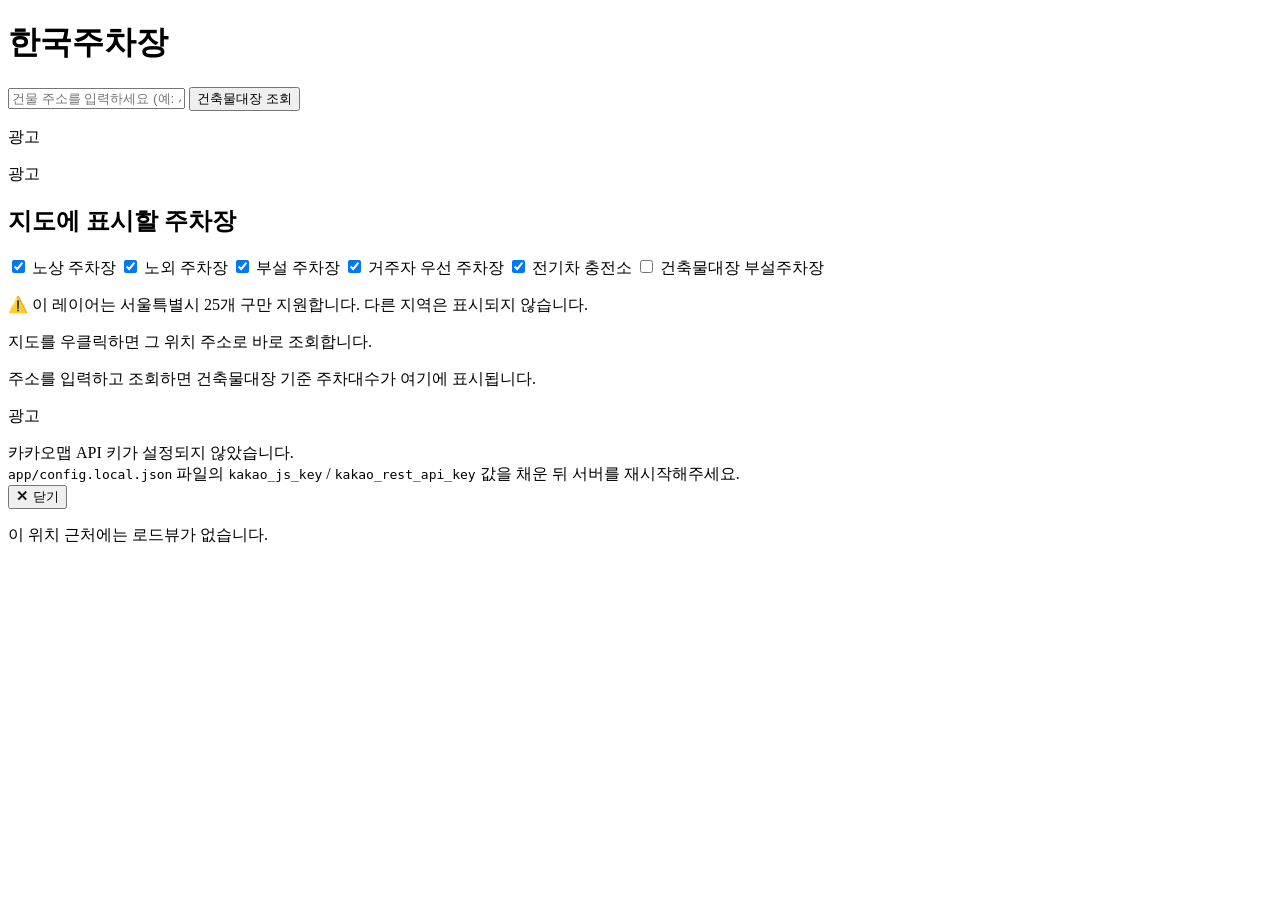
==== krpak.html @ 210fb6d2 "Rename krpart.html to krpak.html" ====
<!doctype html>
<html lang="ko">
<head>
  <meta charset="UTF-8" />
  <meta name="viewport" content="width=device-width, initial-scale=1" />
  <title>한국주차장</title>
  <link rel="stylesheet" href="/한국주차장.css" />
</head>
<body>
  <div id="app">
    <header id="topbar">
      <h1>한국주차장</h1>
      <form id="search-form">
        <input
          id="address-input"
          type="text"
          placeholder="건물 주소를 입력하세요 (예: 서울특별시 서대문구 북가좌동 306-18)"
          autocomplete="off"
        />
        <button type="submit">건축물대장 조회</button>
      </form>
    </header>

    <div class="ad-slot ad-slot-top-banner" data-ad-key="top_banner">
      <p class="ad-label">광고</p>
      <div class="ad-container"></div>
    </div>

    <div id="layout">
      <aside id="sidebar">
        <div class="ad-slot ad-slot-sidebar" data-ad-key="sidebar_top">
          <p class="ad-label">광고</p>
          <div class="ad-container"></div>
        </div>

        <section id="layer-toggles">
          <h2>지도에 표시할 주차장</h2>
          <label class="layer-item" data-layer="노상">
            <input type="checkbox" value="노상" checked />
            <span class="dot dot-onstreet"></span>노상 주차장
          </label>
          <label class="layer-item" data-layer="노외">
            <input type="checkbox" value="노외" checked />
            <span class="dot dot-offstreet"></span>노외 주차장
          </label>
          <label class="layer-item" data-layer="부설">
            <input type="checkbox" value="부설" checked />
            <span class="dot dot-attached"></span>부설 주차장
          </label>
          <label class="layer-item" data-layer="거주자우선">
            <input type="checkbox" value="거주자우선" checked />
            <span class="dot dot-resident"></span>거주자 우선 주차장
          </label>
          <label class="layer-item" data-layer="전기차충전소">
            <input type="checkbox" value="전기차충전소" checked />
            <span class="dot dot-ev"></span>전기차 충전소
          </label>
          <label class="layer-item" data-layer="건축물주차장">
            <input type="checkbox" value="건축물주차장" />
            <span class="dot dot-building"></span>건축물대장 부설주차장
          </label>
          <p class="hint layer-note">⚠️ 이 레이어는 서울특별시 25개 구만 지원합니다. 다른 지역은 표시되지 않습니다.</p>
          <p class="hint">지도를 우클릭하면 그 위치 주소로 바로 조회합니다.</p>
          <p id="viewport-note" class="hint"></p>
        </section>

        <section id="result-panel" class="empty">
          <p class="hint">주소를 입력하고 조회하면 건축물대장 기준 주차대수가 여기에 표시됩니다.</p>
        </section>

        <div class="ad-slot ad-slot-sidebar" data-ad-key="sidebar_bottom">
          <p class="ad-label">광고</p>
          <div class="ad-container"></div>
        </div>
      </aside>

      <main id="map-wrap">
        <div id="map"></div>
        <div id="kakao-key-banner" class="hidden">
          카카오맵 API 키가 설정되지 않았습니다.<br />
          <code>app/config.local.json</code> 파일의 <code>kakao_js_key</code> /
          <code>kakao_rest_api_key</code> 값을 채운 뒤 서버를 재시작해주세요.
        </div>
      </main>
    </div>
  </div>

  <div id="roadview-modal" class="hidden">
    <div id="roadview-modal-inner">
      <button id="roadview-close" type="button">✕ 닫기</button>
      <div id="roadview-container"></div>
      <p id="roadview-empty" class="hidden">이 위치 근처에는 로드뷰가 없습니다.</p>
    </div>
  </div>

  <script src="/한국주차장.js"></script>
</body>
</html>
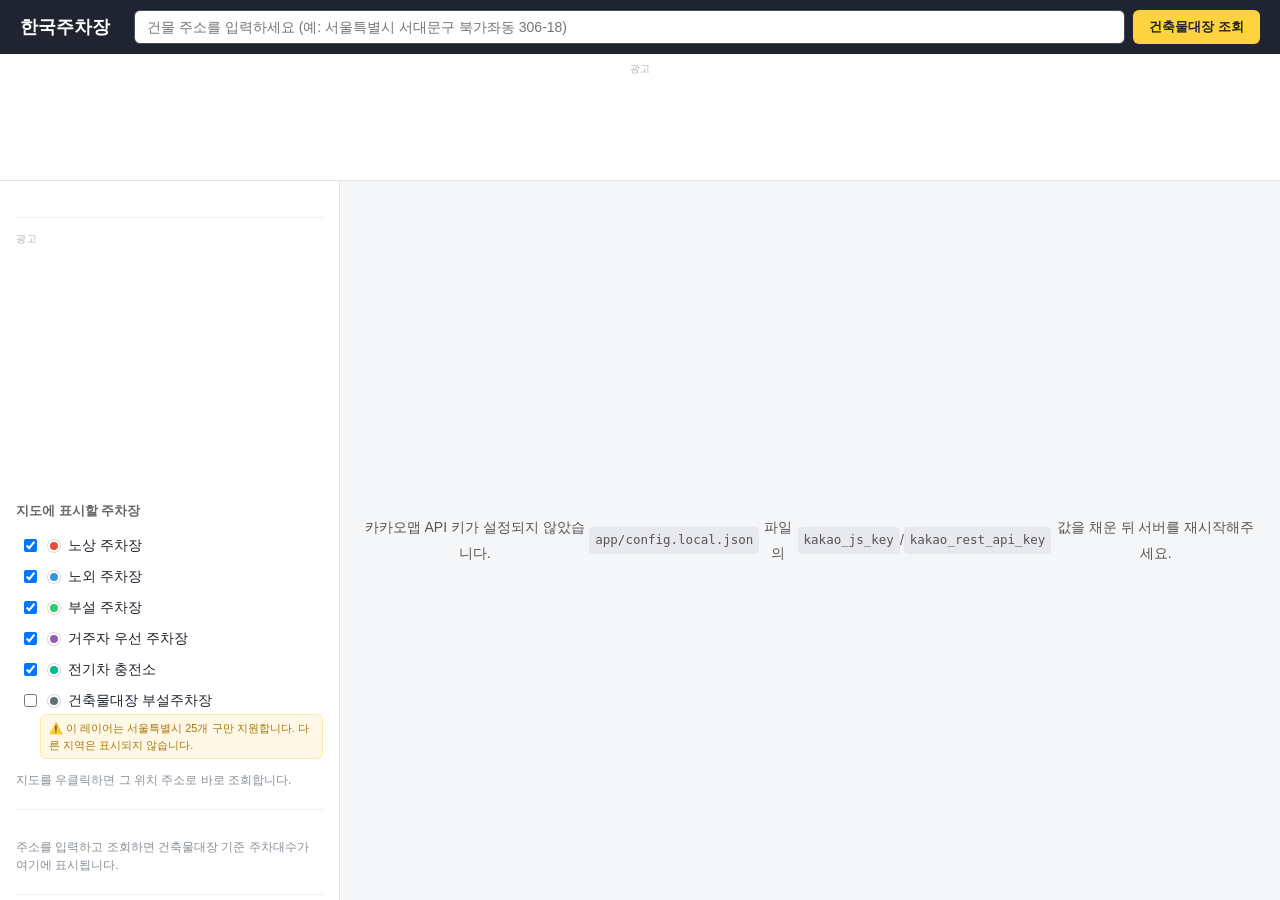
==== commit 83840ef7: "Add files via upload" ====
--- a/krpak.html
+++ b/krpak.html
@@ -4,7 +4,7 @@
   <meta charset="UTF-8" />
   <meta name="viewport" content="width=device-width, initial-scale=1" />
   <title>한국주차장</title>
-  <link rel="stylesheet" href="/한국주차장.css" />
+  <link rel="stylesheet" href="/krpak.css" />
 </head>
 <body>
   <div id="app">
@@ -93,6 +93,6 @@
     </div>
   </div>
 
-  <script src="/한국주차장.js"></script>
+  <script src="/krpak.js"></script>
 </body>
 </html>
--- a/krpak.css
+++ b/krpak.css
@@ -0,0 +1,494 @@
+* {
+  box-sizing: border-box;
+}
+
+html, body {
+  margin: 0;
+  height: 100%;
+  font-family: -apple-system, BlinkMacSystemFont, "Apple SD Gothic Neo", "Malgun Gothic", sans-serif;
+  color: #1f2430;
+  background: #f5f6f8;
+}
+
+#app {
+  display: flex;
+  flex-direction: column;
+  height: 100vh;
+}
+
+#topbar {
+  display: flex;
+  align-items: center;
+  gap: 24px;
+  padding: 10px 20px;
+  background: #1f2430;
+  color: #fff;
+  flex-wrap: wrap;
+}
+
+#topbar h1 {
+  font-size: 18px;
+  margin: 0;
+  white-space: nowrap;
+}
+
+#search-form {
+  display: flex;
+  gap: 8px;
+  flex: 1;
+  min-width: 280px;
+}
+
+#address-input {
+  flex: 1;
+  padding: 8px 12px;
+  border-radius: 6px;
+  border: 1px solid #444a5a;
+  font-size: 14px;
+}
+
+#search-form button {
+  padding: 8px 16px;
+  border: none;
+  border-radius: 6px;
+  background: #ffd23f;
+  color: #1f2430;
+  font-weight: 600;
+  cursor: pointer;
+  white-space: nowrap;
+}
+
+#search-form button:hover {
+  background: #ffdb63;
+}
+
+#search-form button:disabled {
+  background: #9a9a9a;
+  cursor: default;
+}
+
+#layout {
+  flex: 1;
+  display: flex;
+  min-height: 0;
+}
+
+#sidebar {
+  width: 340px;
+  min-width: 340px;
+  background: #fff;
+  border-right: 1px solid #e2e4ea;
+  overflow-y: auto;
+  padding: 16px;
+}
+
+#layer-toggles h2 {
+  font-size: 13px;
+  color: #666;
+  margin: 0 0 10px;
+  font-weight: 600;
+}
+
+.layer-item {
+  display: flex;
+  align-items: center;
+  gap: 8px;
+  padding: 6px 4px;
+  font-size: 14px;
+  cursor: pointer;
+}
+
+.dot {
+  width: 12px;
+  height: 12px;
+  border-radius: 50%;
+  display: inline-block;
+  border: 2px solid #fff;
+  box-shadow: 0 0 0 1px rgba(0, 0, 0, 0.15);
+}
+
+.dot-onstreet { background: #e74c3c; }
+.dot-offstreet { background: #3498db; }
+.dot-attached { background: #2ecc71; }
+.dot-resident { background: #9b59b6; }
+.dot-ev { background: #00b894; }
+.dot-building { background: #636e72; }
+
+.hint {
+  font-size: 12px;
+  color: #8a8f9c;
+  line-height: 1.5;
+}
+
+.layer-note {
+  margin: -2px 0 6px 24px;
+  color: #a8760a;
+  background: #fff8e6;
+  border: 1px solid #ffe8a3;
+  border-radius: 6px;
+  padding: 5px 8px;
+  font-size: 11px;
+}
+
+#result-panel {
+  margin-top: 20px;
+  padding-top: 16px;
+  border-top: 1px solid #eee;
+}
+
+#result-panel.empty {
+  color: #8a8f9c;
+}
+
+.ad-slot-sidebar {
+  margin-top: 20px;
+  padding-top: 14px;
+  border-top: 1px solid #eee;
+}
+
+.ad-label {
+  font-size: 10px;
+  color: #b0b4bd;
+  letter-spacing: 0.05em;
+  margin: 0 0 6px;
+  text-transform: uppercase;
+}
+
+.ad-container {
+  height: 250px;
+  overflow: hidden;
+  border-radius: 6px;
+}
+
+.ad-slot-top-banner {
+  padding: 8px 20px;
+  background: #fff;
+  border-bottom: 1px solid #e2e4ea;
+}
+
+.ad-slot-top-banner .ad-label {
+  text-align: center;
+}
+
+.ad-slot-top-banner .ad-container {
+  height: 90px;
+}
+
+.mock-ad {
+  width: 100%;
+  height: 100%;
+  display: flex;
+}
+
+.mock-ad-image img {
+  display: block;
+  width: 100%;
+  height: 100%;
+  object-fit: cover;
+}
+
+.result-title {
+  font-size: 13px;
+  color: #666;
+  margin: 0 0 4px;
+}
+
+.result-region {
+  font-size: 14px;
+  font-weight: 600;
+  margin: 0 0 12px;
+}
+
+.result-total {
+  background: #fff8e6;
+  border: 1px solid #ffe8a3;
+  border-radius: 10px;
+  padding: 14px;
+  text-align: center;
+  margin-bottom: 14px;
+}
+
+.result-total .num {
+  font-size: 32px;
+  font-weight: 800;
+  color: #b8860b;
+  line-height: 1.2;
+}
+
+.result-total .label {
+  font-size: 12px;
+  color: #8a7440;
+  margin-top: 2px;
+}
+
+.result-method {
+  font-size: 11px;
+  color: #a08a4a;
+  margin-top: 6px;
+}
+
+.action-row {
+  display: flex;
+  flex-wrap: wrap;
+  gap: 6px;
+  margin-top: 6px;
+}
+
+.route-link {
+  display: inline-block;
+  padding: 4px 10px;
+  border-radius: 6px;
+  background: #391b1b;
+  color: #fff;
+  text-decoration: none;
+  font-size: 11.5px;
+  font-weight: 600;
+  white-space: nowrap;
+  flex-shrink: 0;
+}
+
+.route-link:hover {
+  background: #191919;
+}
+
+.dest-route {
+  margin-bottom: 14px;
+  display: flex;
+  flex-wrap: wrap;
+  justify-content: center;
+  gap: 8px;
+}
+
+.dest-route .route-link {
+  background: #fee500;
+  color: #191919;
+  padding: 8px 14px;
+  font-size: 13px;
+}
+
+.dest-route .route-link:hover {
+  background: #ffe000;
+}
+
+.nearby-section {
+  margin-bottom: 16px;
+}
+
+.nearby-title {
+  font-size: 12px;
+  font-weight: 600;
+  color: #666;
+  margin: 0 0 8px;
+}
+
+.nearby-item {
+  display: flex;
+  align-items: center;
+  justify-content: space-between;
+  gap: 8px;
+  padding: 8px 10px;
+  border: 1px solid #eee;
+  border-radius: 8px;
+  margin-bottom: 6px;
+}
+
+.nearby-info {
+  min-width: 0;
+}
+
+.nearby-name {
+  font-size: 12.5px;
+  font-weight: 600;
+  white-space: nowrap;
+  overflow: hidden;
+  text-overflow: ellipsis;
+}
+
+.nearby-dist {
+  font-size: 11px;
+  color: #8a8f9c;
+  margin-top: 2px;
+}
+
+.nearby-item .route-link {
+  margin-top: 0;
+  flex-shrink: 0;
+}
+
+.building-card {
+  border: 1px solid #eee;
+  border-radius: 8px;
+  padding: 10px 12px;
+  margin-bottom: 10px;
+  font-size: 12.5px;
+  line-height: 1.7;
+}
+
+.building-card .bld-name {
+  font-weight: 700;
+  font-size: 13.5px;
+  margin-bottom: 4px;
+}
+
+.building-card table {
+  width: 100%;
+  border-collapse: collapse;
+  margin-top: 6px;
+}
+
+.building-card td {
+  padding: 2px 0;
+  font-size: 12px;
+  color: #444;
+}
+
+.building-card td.k {
+  color: #8a8f9c;
+  width: 40%;
+}
+
+.error-box {
+  background: #fdeceb;
+  border: 1px solid #f5b7ae;
+  color: #a8352a;
+  border-radius: 8px;
+  padding: 12px;
+  font-size: 13px;
+  line-height: 1.6;
+}
+
+#map-wrap {
+  flex: 1;
+  position: relative;
+}
+
+#map {
+  width: 100%;
+  height: 100%;
+}
+
+#kakao-key-banner {
+  position: absolute;
+  inset: 0;
+  display: flex;
+  align-items: center;
+  justify-content: center;
+  text-align: center;
+  background: #f5f6f8;
+  color: #555;
+  font-size: 14px;
+  line-height: 1.8;
+  padding: 20px;
+}
+
+#kakao-key-banner.hidden {
+  display: none;
+}
+
+#kakao-key-banner code {
+  background: #e7e9ee;
+  padding: 2px 6px;
+  border-radius: 4px;
+  font-size: 12.5px;
+}
+
+.kakao-info-window {
+  padding: 8px 10px;
+  font-size: 12.5px;
+  line-height: 1.6;
+  width: 230px;
+  box-sizing: border-box;
+}
+
+.kakao-info-window .title {
+  font-weight: 700;
+  margin-bottom: 2px;
+}
+
+.roadview-link {
+  display: inline-block;
+  padding: 4px 10px;
+  border-radius: 6px;
+  background: #2d3e50;
+  color: #fff;
+  border: none;
+  text-decoration: none;
+  font-size: 11.5px;
+  font-weight: 600;
+  white-space: nowrap;
+  cursor: pointer;
+  font-family: inherit;
+  flex-shrink: 0;
+}
+
+.roadview-link:hover {
+  background: #1c2733;
+}
+
+.dest-route .roadview-link {
+  padding: 8px 14px;
+  font-size: 13px;
+}
+
+#roadview-modal {
+  position: fixed;
+  inset: 0;
+  background: rgba(0, 0, 0, 0.6);
+  display: flex;
+  align-items: center;
+  justify-content: center;
+  z-index: 1000;
+}
+
+#roadview-modal.hidden {
+  display: none;
+}
+
+#roadview-modal-inner {
+  position: relative;
+  width: min(1000px, 92vw);
+  height: min(650px, 82vh);
+  background: #111;
+  border-radius: 10px;
+  overflow: hidden;
+}
+
+#roadview-container {
+  width: 100%;
+  height: 100%;
+}
+
+#roadview-close {
+  position: absolute;
+  top: 10px;
+  right: 10px;
+  z-index: 10;
+  padding: 6px 12px;
+  border: none;
+  border-radius: 6px;
+  background: #fff;
+  color: #191919;
+  font-weight: 600;
+  font-size: 13px;
+  cursor: pointer;
+}
+
+#roadview-close:hover {
+  background: #eee;
+}
+
+#roadview-empty {
+  position: absolute;
+  inset: 0;
+  display: flex;
+  align-items: center;
+  justify-content: center;
+  color: #fff;
+  font-size: 14px;
+  margin: 0;
+  background: #111;
+}
+
+#roadview-empty.hidden {
+  display: none;
+}
